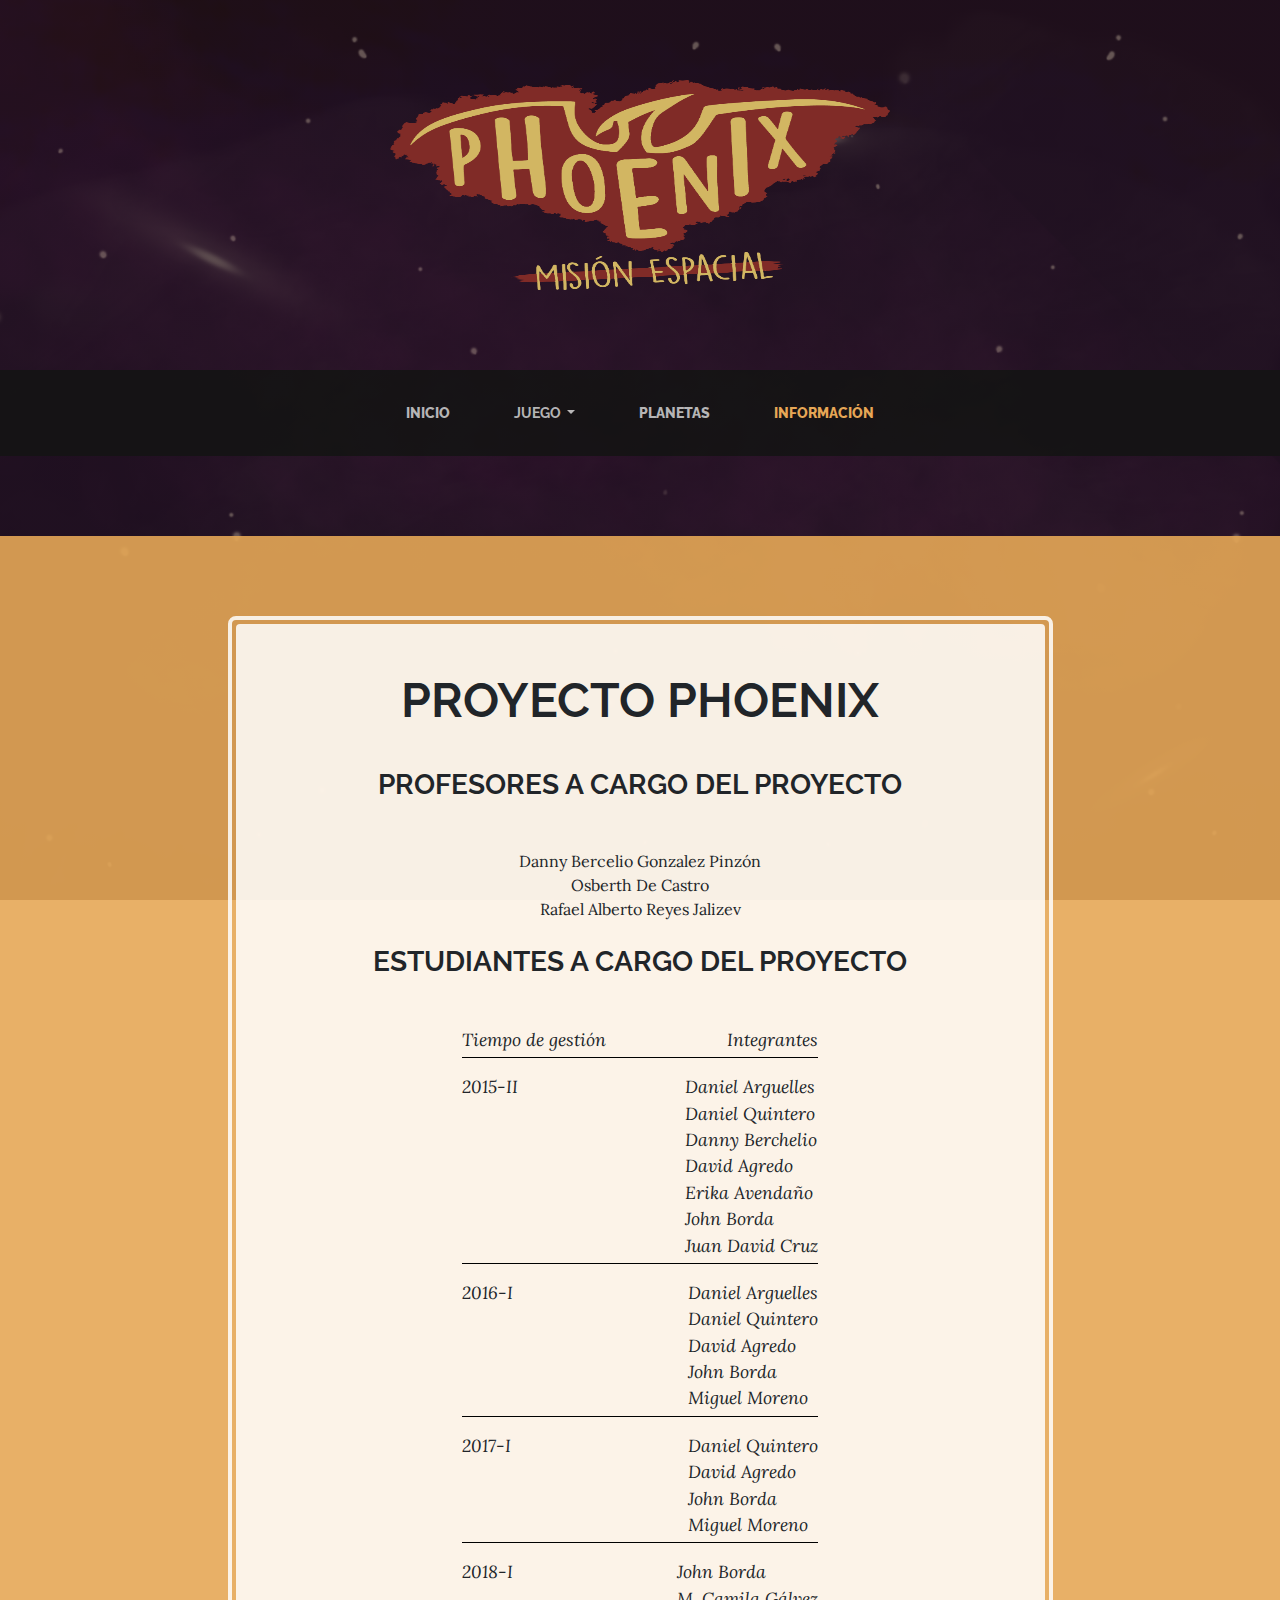
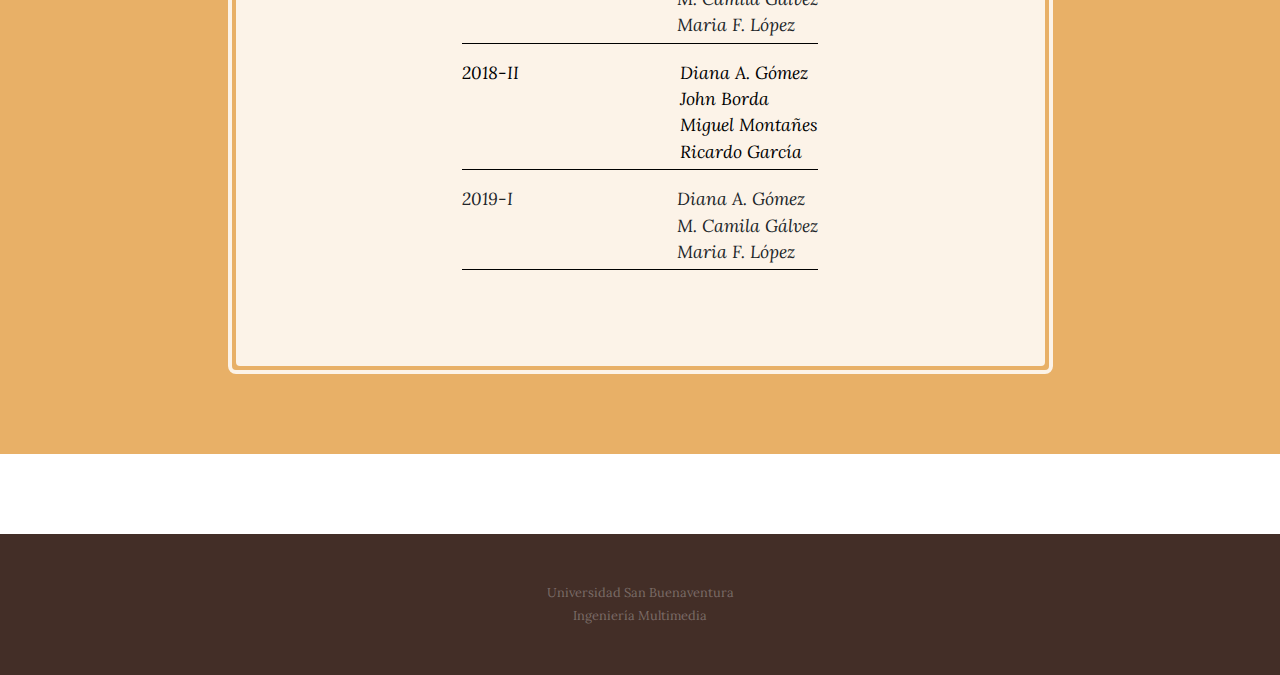
==== informacion.html @ 453b6225 "Add files via upload" ====
<!DOCTYPE html>
<html lang="en">

  <head>
	<meta http-equiv="Content-Type" content="text/html; charset=UTF-8">
    <meta charset="utf-8">
    <meta name="viewport" content="width=device-width, initial-scale=1, shrink-to-fit=no">
    <meta name="description" content="">
    <meta name="author" content="">

    <title>Juego Phoenix</title>

    <!-- Bootstrap core CSS -->
    <link href="vendor/bootstrap/css/bootstrap.min.css" rel="stylesheet">

    <!-- Custom fonts for this template -->
    <link href="https://fonts.googleapis.com/css?family=Raleway:100,100i,200,200i,300,300i,400,400i,500,500i,600,600i,700,700i,800,800i,900,900i" rel="stylesheet">
    <link href="https://fonts.googleapis.com/css?family=Lora:400,400i,700,700i" rel="stylesheet">

    <!-- Custom styles for this template -->
    <link href="css/business-casual.min.css" rel="stylesheet">

  </head>

  <body>

    <h1 class="site-heading text-center text-white d-none d-lg-block">
      <!--<span class="site-heading-upper text-primary mb-3">A Free Bootstrap 4 Business Theme</span>-->
      
	  <img src="img/LOGOPHOENIX.png" alt="" width="500" height="210">
    </h1>

    <!-- Navigation -->
    <nav class="navbar navbar-expand-lg navbar-dark py-lg-4" id="mainNav">
      <div class="container">
        <a class="navbar-brand text-uppercase text-expanded font-weight-bold d-lg-none" href="#">Phoenix</a>
        <button class="navbar-toggler" type="button" data-toggle="collapse" data-target="#navbarResponsive" aria-controls="navbarResponsive" aria-expanded="false" aria-label="Toggle navigation">
          <span class="navbar-toggler-icon"></span>
        </button>
        <div class="collapse navbar-collapse" id="navbarResponsive">
          <ul class="navbar-nav mx-auto">
            <li class="nav-item px-lg-4">
              <a class="nav-link text-uppercase text-expanded" href="inicio.html">Inicio
                <span class="sr-only">(current)</span>
              </a>
            </li>
            <li class="nav-item px-lg-4">
         <div class="dropdown">
		<a  class="nav-link text-uppercase text-expanded font-weight-bold dropdown-toggle" href="about.html"id="pagesDropdown" role="button" data-toggle="dropdown" aria-haspopup="true" aria-expanded="false">Juego
			<div class="dropdown-menu">
			<a class="dropdown-item text-uppercase text-expanded" href="mercurio.html">Mercurio</a>
			<a class="dropdown-item text-uppercase text-expanded" href="venus.html">Venus</a>
			<a class="dropdown-item text-uppercase text-expanded" href="marte.html">Marte</a>
     </div>
			  
			  
			  </a>
            </li>
            <li class="nav-item px-lg-4">
              <a class="nav-link text-uppercase text-expanded" href="planetas.html">Planetas</a>
            </li>
            <li class="nav-item active px-lg-4">
              <a class="nav-link text-uppercase text-expanded" href="informacion.html">Información</a>
            </li>
          </ul>
        </div>
      </div>
    </nav>

    <section class="page-section cta">
      <div class="container">
        <div class="row">
          <div class="col-xl-9 mx-auto">
            <div class="cta-inner text-center rounded">
              <h2 class="section-heading mb-5">
                <span class="section-heading-upper">PROYECTO PHOENIX</span>
                </br>
				<span class="section-heading-lower"> Profesores a cargo del proyecto</span>
              </h2>
			  
			  <li class="list-unstyled-item list-hours-item d-flex">
                  <span class="mx-auto">Danny Bercelio Gonzalez Pinzón</br>
				  Osberth De Castro</br>
				  Rafael Alberto Reyes Jalizev</br>
				  </span>
                </li>
				</br>
				  <h2 class="section-heading mb-5">
				  <span class="section-heading-lower"> Estudiantes a cargo del proyecto</span>
				  </h2>
				<ul class="list-unstyled list-hours mb-5 text-left mx-auto">
                <li class="list-unstyled-item list-hours-item d-flex">
                  Tiempo de gestión
                  <span class="ml-auto">Integrantes</span>
                </li>
                <li class="list-unstyled-item list-hours-item d-flex">
                  2015-II
                  <span class="ml-auto">Daniel Arguelles</br>
				  Daniel Quintero</br>
				  Danny Berchelio</br>
				  David Agredo</br>
				  Erika Avendaño</br>
				  John Borda</br>
				  Juan David Cruz</br>
				  </span>
                </li>
                <li class="list-unstyled-item list-hours-item d-flex">
                  2016-I
                  <span class="ml-auto">Daniel Arguelles</br>
				  Daniel Quintero</br>
				  David Agredo</br>
				  John Borda</br>
				  Miguel Moreno</br>
				  </span>
                </li>
                <li class="list-unstyled-item list-hours-item d-flex">
                  2017-I
                  <span class="ml-auto">Daniel Quintero</br>
				  David Agredo</br>
				  John Borda</br>
				  Miguel Moreno</br>
				  </span>
                </li>
                <li class="list-unstyled-item list-hours-item d-flex">
                  2018-I
                  <span class="ml-auto">John Borda</br>
				  M. Camila Gálvez</br>
				  Maria F. López</br>
				  </span>
                </li>
                <li class="list-unstyled-item list-hours-item d-flex">
                  2018-II
                  <span class="ml-auto">Diana A. Gómez</br>
				  John Borda</br>
				  Miguel Montañes</br>
				  Ricardo García</br>
				  </span>
                </li>
                <li class="list-unstyled-item list-hours-item d-flex">
                  2019-I
                  <span class="ml-auto">Diana A. Gómez</br>
				  M. Camila Gálvez</br>
				  Maria F. López</br>
				  </span>
                </li>
              </ul>
            </div>
          </div>
        </div>
      </div>
    </section>

  <footer class="footer text-faded text-center py-5">
    <div class="container">
      <p class="m-0 small">Universidad San Buenaventura</p>
	  <p class="m-0 small">Ingeniería Multimedia</p>
    </div>
  </footer>

    <!-- Bootstrap core JavaScript -->
    <script src="vendor/jquery/jquery.min.js"></script>
    <script src="vendor/bootstrap/js/bootstrap.bundle.min.js"></script>

  </body>

  <!-- Script to highlight the active date in the hours list -->
  <script>
    $('.list-hours li').eq(new Date().getDay()).addClass('today');
  </script>

</html>
---- css/business-casual.min.css ----
/*!
 * Start Bootstrap - Business Casual v5.0.5 (https://startbootstrap.com/template-overviews/business-casual)
 * Copyright 2013-2019 Start Bootstrap
 * Licensed under MIT (https://github.com/BlackrockDigital/startbootstrap-business-casual/blob/master/LICENSE)
 */body{font-family:Lora;background:-webkit-gradient(linear,left top,left bottom,from(rgba(255,255,255,.10))),url(../img/Fondo.png);background:linear-gradient(rgba(47,23,15,.65)),url(../img/Fondo.png);background-attachment:fixed;background-position:center;background-size:cover}h1,h2,h3,h4,h5,h6{font-family:Raleway}p{line-height:1.75}.text-faded{color:rgba(255,255,255,.3)}.site-heading{margin-top:5rem;margin-bottom:5rem;text-transform:uppercase;line-height:1;font-family:Raleway}.site-heading .site-heading-upper{display:block;font-size:2rem;font-weight:800}.site-heading .site-heading-lower{font-size:5rem;font-weight:100;line-height:4rem}.page-section{margin-top:5rem;margin-bottom:5rem}.section-heading{text-transform:uppercase}.section-heading .section-heading-upper{display:block;font-size:3rem;font-weight:650}.section-heading .section-heading-lower{display:block;font-size:1.75rem;font-weight:650}.bg-faded{background-color:rgba(255,255,255,.85)}#mainNav{background-color:rgba(20,20,20,.9);font-family:Raleway}#mainNav .navbar-brand{color:#e6a756}#mainNav .navbar-nav .nav-item .nav-link{color:rgba(255,255,255,.7);font-weight:800}#mainNav .navbar-nav .nav-item.active .nav-link{color:#e6a756}@media (min-width:992px){#mainNav .navbar-nav .nav-item .nav-link{font-size:.9rem}#mainNav .navbar-nav .nav-item .nav-link:hover{color:rgba(255,255,255,.4)}#mainNav .navbar-nav .nav-item.active .nav-link:hover{color:#e6a756}}.btn-xl{font-weight:700;font-size:.8rem;padding-top:1.5rem;padding-bottom:1.5rem;padding-left:2rem;padding-right:2rem}.intro{position:relative}@media (min-width:992px){.intro .intro-img{width:75%;float:right}.intro .intro-text{left:0;width:60%;margin-top:3rem;position:absolute}.intro .intro-text .intro-button{width:100%;left:0;position:absolute;bottom:-2rem}}@media (min-width:1200px){.intro .intro-text{width:45%}}.cta{padding-top:5rem;padding-bottom:5rem;background-color:rgba(230,167,86,.9)}.cta .cta-inner{position:relative;padding:3rem;margin:.5rem;background-color:rgba(255,255,255,.85)}.cta .cta-inner:before{border-radius:.5rem;content:'';position:absolute;top:-.5rem;bottom:-.5rem;left:-.5rem;right:-.5rem;border:.25rem solid rgba(255,255,255,.85)}@media (min-width:992px){.about-heading .about-heading-img{position:relative;z-index:0}.about-heading .about-heading-content{margin-top:-5rem;position:relative;z-index:1}}@media (min-width:992px){.product-item .product-item-title{position:relative;z-index:1;margin-bottom:-3rem}.product-item .product-item-img{position:relative;z-index:0;max-width:60vw}.product-item .product-item-description{position:relative;z-index:1;margin-top:-3rem;max-width:50vw}}.list-hours{font-size:.9rem}.list-hours .list-hours-item{border-bottom:1px solid rgba(0,0,0,1);padding-bottom:.25rem;margin-bottom:1rem;font-style:italic}.list-hours .list-hours-item.today{font-weight:100;color:#000000}@media (min-width:992px){.list-hours{width:50%;font-size:1.1rem}}.address strong{font-size:1.2rem}.footer{background-color:rgba(47,23,15,.9)}.text-primary{color:#e6a756!important}.bg-primary{background-color:#e6a756!important}.btn{-webkit-box-shadow:0 3px 3px 0 rgba(33,37,41,.1);box-shadow:0 3px 3px 0 rgba(33,37,41,.1)}.btn-primary{background-color:#e6a756;border-color:#e6a756}.btn-primary:active,.btn-primary:focus,.btn-primary:hover{background-color:#df902a;border-color:#df902a}.font-weight-light{font-weight:100!important}
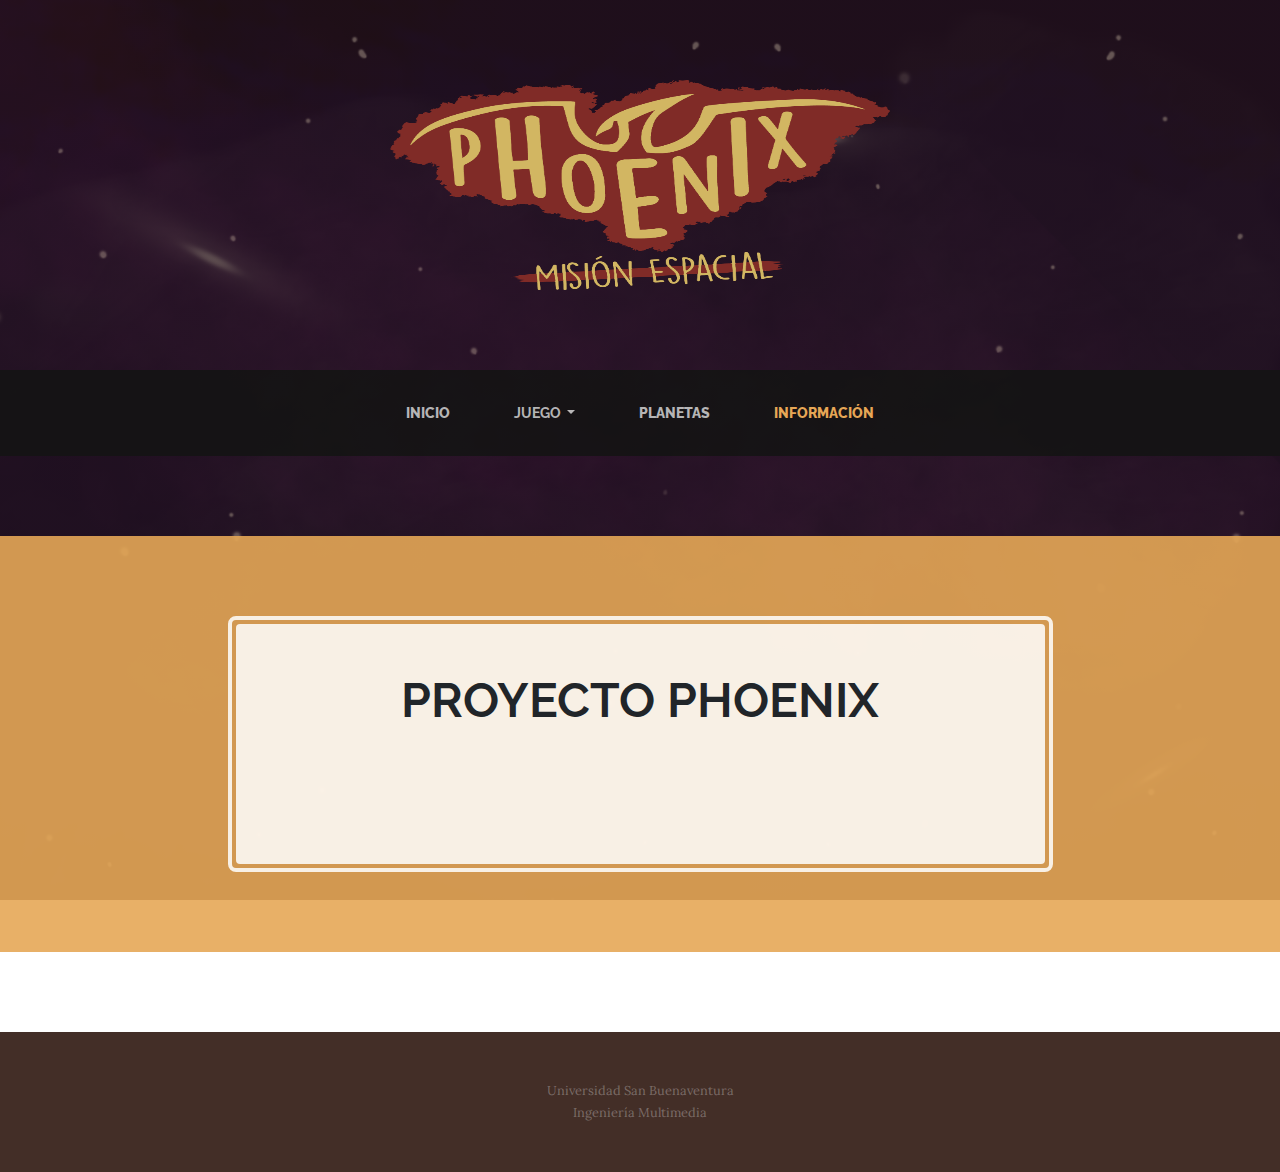
==== commit c627efe9: "Update informacion.html" ====
--- a/informacion.html
+++ b/informacion.html
@@ -75,75 +75,6 @@
               <h2 class="section-heading mb-5">
                 <span class="section-heading-upper">PROYECTO PHOENIX</span>
                 </br>
-				<span class="section-heading-lower"> Profesores a cargo del proyecto</span>
-              </h2>
-			  
-			  <li class="list-unstyled-item list-hours-item d-flex">
-                  <span class="mx-auto">Danny Bercelio Gonzalez Pinzón</br>
-				  Osberth De Castro</br>
-				  Rafael Alberto Reyes Jalizev</br>
-				  </span>
-                </li>
-				</br>
-				  <h2 class="section-heading mb-5">
-				  <span class="section-heading-lower"> Estudiantes a cargo del proyecto</span>
-				  </h2>
-				<ul class="list-unstyled list-hours mb-5 text-left mx-auto">
-                <li class="list-unstyled-item list-hours-item d-flex">
-                  Tiempo de gestión
-                  <span class="ml-auto">Integrantes</span>
-                </li>
-                <li class="list-unstyled-item list-hours-item d-flex">
-                  2015-II
-                  <span class="ml-auto">Daniel Arguelles</br>
-				  Daniel Quintero</br>
-				  Danny Berchelio</br>
-				  David Agredo</br>
-				  Erika Avendaño</br>
-				  John Borda</br>
-				  Juan David Cruz</br>
-				  </span>
-                </li>
-                <li class="list-unstyled-item list-hours-item d-flex">
-                  2016-I
-                  <span class="ml-auto">Daniel Arguelles</br>
-				  Daniel Quintero</br>
-				  David Agredo</br>
-				  John Borda</br>
-				  Miguel Moreno</br>
-				  </span>
-                </li>
-                <li class="list-unstyled-item list-hours-item d-flex">
-                  2017-I
-                  <span class="ml-auto">Daniel Quintero</br>
-				  David Agredo</br>
-				  John Borda</br>
-				  Miguel Moreno</br>
-				  </span>
-                </li>
-                <li class="list-unstyled-item list-hours-item d-flex">
-                  2018-I
-                  <span class="ml-auto">John Borda</br>
-				  M. Camila Gálvez</br>
-				  Maria F. López</br>
-				  </span>
-                </li>
-                <li class="list-unstyled-item list-hours-item d-flex">
-                  2018-II
-                  <span class="ml-auto">Diana A. Gómez</br>
-				  John Borda</br>
-				  Miguel Montañes</br>
-				  Ricardo García</br>
-				  </span>
-                </li>
-                <li class="list-unstyled-item list-hours-item d-flex">
-                  2019-I
-                  <span class="ml-auto">Diana A. Gómez</br>
-				  M. Camila Gálvez</br>
-				  Maria F. López</br>
-				  </span>
-                </li>
-              </ul>
             </div>
           </div>
         </div>
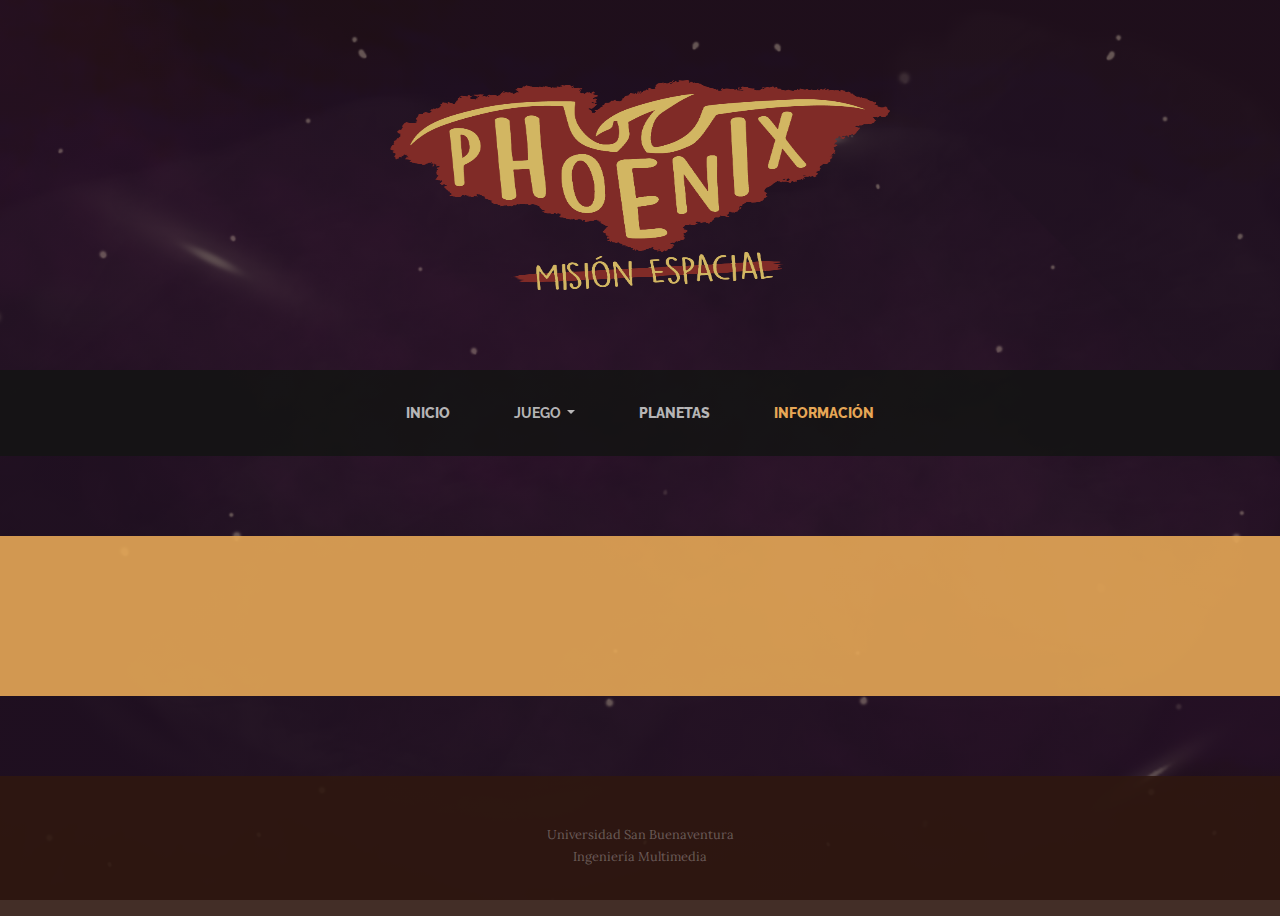
==== commit d71c300a: "Update informacion.html" ====
--- a/informacion.html
+++ b/informacion.html
@@ -71,11 +71,7 @@
       <div class="container">
         <div class="row">
           <div class="col-xl-9 mx-auto">
-            <div class="cta-inner text-center rounded">
-              <h2 class="section-heading mb-5">
-                <span class="section-heading-upper">PROYECTO PHOENIX</span>
-                </br>
-            </div>
+            
           </div>
         </div>
       </div>
